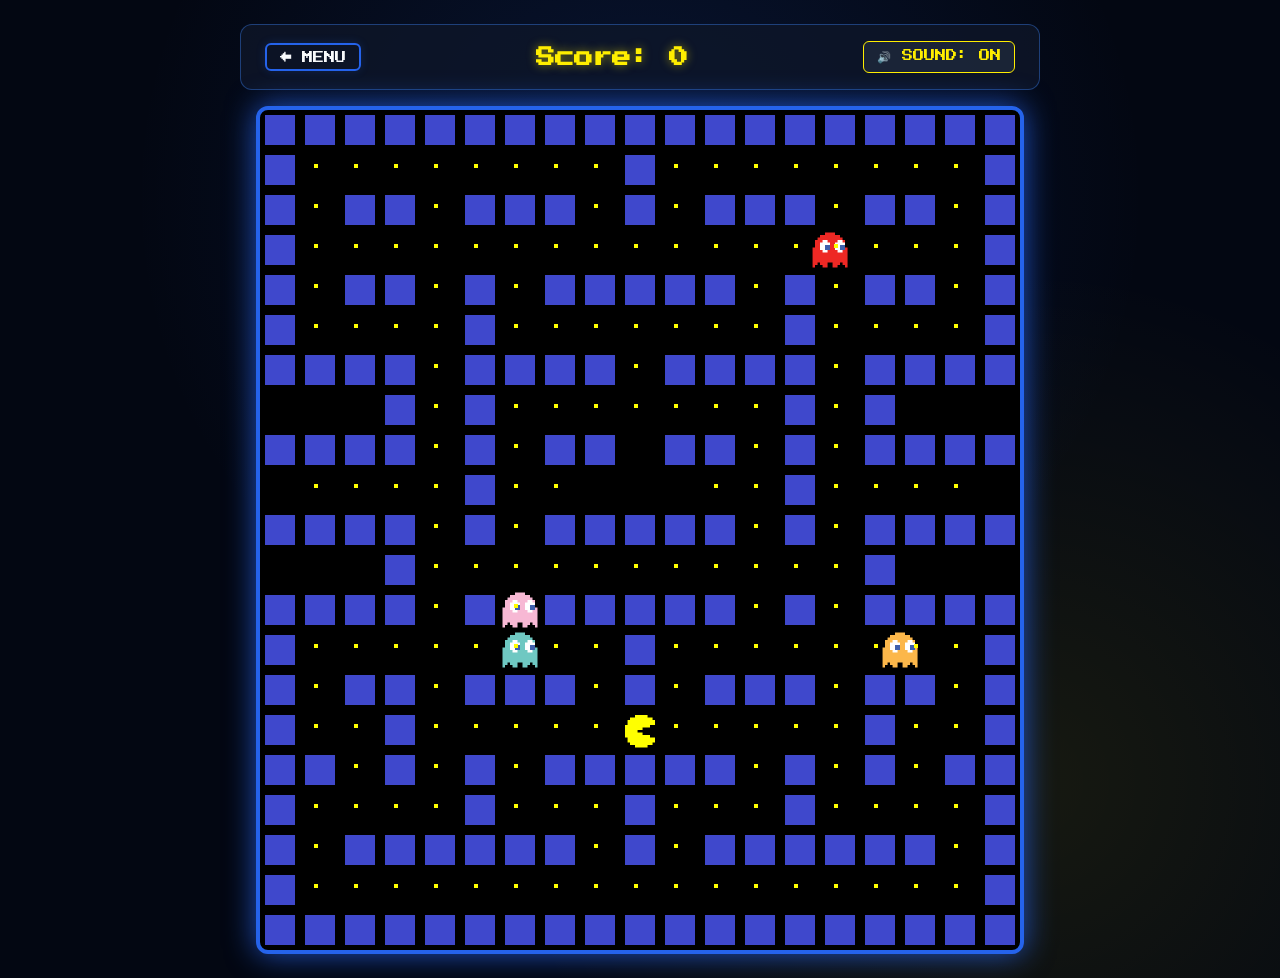
==== pages/game-screen.html @ f982c3f0 "feat: add game screen interface, arcade CSS styling, and gameplay audio support" ====
<!DOCTYPE html>
<html lang="en">

<head>
    <meta charset="UTF-8">
    <meta name="viewport" content="width=device-width, initial-scale=1.0">
    <title>Pac-Man Arcade Game Screen</title>
    <link rel="stylesheet" href="../pacman.css">
</head>

<body>
    <div class="game-container">
        <!-- Game Header / Control Bar -->
        <header class="game-header">
            <a href="../index.html" class="nav-btn" style="padding: 0.4rem 0.8rem; font-size: 0.7rem;">
                ← MENU
            </a>
            <h3 id="score">Score: 0</h3>
            <button id="gameSoundBtn" class="audio-control-btn">
                🔊 SOUND: ON
            </button>
        </header>

        <!-- Canvas Game Board -->
        <canvas id="board"></canvas>
    </div>

    <!-- Script declaration -->
    <script src="../pacman.js"></script>
</body>

</html>
---- pacman.css ----
@import url('https://fonts.googleapis.com/css2?family=Press+Start+2P&family=Outfit:wght@400;600;800&display=swap');

:root {
  --bg-color: #030712;
  --panel-bg: rgba(15, 23, 42, 0.75);
  --panel-border: rgba(59, 130, 246, 0.4);
  --pacman-yellow: #ffee00;
  --maze-blue: #2563eb;
  --neon-blue-glow: rgba(37, 99, 235, 0.8);
  --ghost-red: #ff2a2a;
  --ghost-pink: #ffb8ff;
  --ghost-cyan: #00ffff;
  --ghost-orange: #ffb852;
  --text-primary: #f8fafc;
  --text-secondary: #94a3b8;
  --font-arcade: 'Press Start 2P', monospace;
  --font-body: 'Outfit', sans-serif;
}

* {
  box-sizing: border-box;
  margin: 0;
  padding: 0;
}

body {
  font-family: var(--font-body);
  background-color: var(--bg-color);
  color: var(--text-primary);
  min-height: 100vh;
  display: flex;
  flex-direction: column;
  align-items: center;
  overflow-x: hidden;
  background-image: 
    radial-gradient(circle at 50% 20%, rgba(37, 99, 235, 0.15) 0%, transparent 50%),
    radial-gradient(circle at 80% 80%, rgba(255, 238, 0, 0.08) 0%, transparent 40%);
}

/* Header & Nav */
.navbar {
  width: 100%;
  max-width: 1200px;
  padding: 1.5rem 2rem;
  display: flex;
  justify-content: space-between;
  align-items: center;
  border-bottom: 1px solid rgba(255, 255, 255, 0.1);
  backdrop-filter: blur(10px);
  z-index: 10;
}

.brand-logo {
  display: flex;
  align-items: center;
  gap: 12px;
  text-decoration: none;
}

.brand-logo img {
  width: 36px;
  height: 36px;
  filter: drop-shadow(0 0 8px var(--pacman-yellow));
}

.brand-title {
  font-family: var(--font-arcade);
  font-size: 1.1rem;
  color: var(--pacman-yellow);
  text-shadow: 0 0 10px rgba(255, 238, 0, 0.6);
}

.nav-links {
  display: flex;
  gap: 1.5rem;
  align-items: center;
}

.nav-btn {
  font-family: var(--font-arcade);
  font-size: 0.75rem;
  padding: 0.6rem 1.2rem;
  color: var(--text-primary);
  background: transparent;
  border: 2px solid var(--maze-blue);
  border-radius: 6px;
  cursor: pointer;
  text-decoration: none;
  transition: all 0.3s ease;
  box-shadow: 0 0 10px rgba(37, 99, 235, 0.2);
}

.nav-btn:hover {
  background: var(--maze-blue);
  box-shadow: 0 0 20px var(--neon-blue-glow);
  transform: translateY(-2px);
}

.nav-btn.primary {
  background: var(--pacman-yellow);
  color: #000;
  border-color: var(--pacman-yellow);
  box-shadow: 0 0 15px rgba(255, 238, 0, 0.5);
}

.nav-btn.primary:hover {
  background: #fff033;
  box-shadow: 0 0 25px rgba(255, 238, 0, 0.8);
}

/* Landing Page Hero */
.hero-container {
  width: 100%;
  max-width: 1200px;
  padding: 3rem 2rem;
  display: grid;
  grid-template-columns: 1fr 1fr;
  gap: 3rem;
  align-items: center;
}

@media (max-width: 900px) {
  .hero-container {
    grid-template-columns: 1fr;
    text-align: center;
  }
}

.hero-content {
  display: flex;
  flex-direction: column;
  gap: 1.5rem;
}

.hero-badge {
  display: inline-flex;
  align-items: center;
  gap: 8px;
  padding: 6px 14px;
  border-radius: 20px;
  background: rgba(37, 99, 235, 0.2);
  border: 1px solid var(--maze-blue);
  font-family: var(--font-arcade);
  font-size: 0.65rem;
  color: #60a5fa;
  width: fit-content;
}

@media (max-width: 900px) {
  .hero-badge {
    margin: 0 auto;
  }
}

.hero-title {
  font-family: var(--font-arcade);
  font-size: 2.5rem;
  line-height: 1.3;
  color: var(--pacman-yellow);
  text-shadow: 0 0 20px rgba(255, 238, 0, 0.5);
}

.hero-subtitle {
  font-size: 1.15rem;
  color: var(--text-secondary);
  line-height: 1.6;
}

.cta-group {
  display: flex;
  gap: 1rem;
  margin-top: 1rem;
}

@media (max-width: 900px) {
  .cta-group {
    justify-content: center;
  }
}

.btn-arcade-play {
  font-family: var(--font-arcade);
  font-size: 0.9rem;
  padding: 1rem 2rem;
  background: var(--pacman-yellow);
  color: #000;
  text-decoration: none;
  border-radius: 8px;
  border: none;
  cursor: pointer;
  font-weight: bold;
  display: inline-flex;
  align-items: center;
  gap: 10px;
  box-shadow: 0 0 25px rgba(255, 238, 0, 0.6);
  transition: all 0.3s cubic-bezier(0.175, 0.885, 0.32, 1.275);
  animation: pulse-glow 2s infinite alternate;
}

.btn-arcade-play:hover {
  transform: scale(1.05);
  box-shadow: 0 0 35px rgba(255, 238, 0, 0.9);
}

@keyframes pulse-glow {
  0% { box-shadow: 0 0 15px rgba(255, 238, 0, 0.4); }
  100% { box-shadow: 0 0 30px rgba(255, 238, 0, 0.8); }
}

.hero-visual {
  position: relative;
  display: flex;
  justify-content: center;
}

.hero-banner-img {
  width: 100%;
  max-width: 500px;
  border-radius: 16px;
  border: 2px solid var(--maze-blue);
  box-shadow: 0 0 30px var(--neon-blue-glow);
  transition: transform 0.4s ease;
}

.hero-banner-img:hover {
  transform: scale(1.02);
}

/* Animated Pacman Dot Track */
.pacman-track {
  width: 100%;
  max-width: 1200px;
  padding: 1rem 2rem;
  margin: 1rem 0;
  background: var(--panel-bg);
  border-top: 1px solid var(--panel-border);
  border-bottom: 1px solid var(--panel-border);
  overflow: hidden;
  position: relative;
  display: flex;
  align-items: center;
  height: 60px;
}

.dots-container {
  display: flex;
  align-items: center;
  gap: 30px;
  position: absolute;
  white-space: nowrap;
  animation: move-dots 12s linear infinite;
}

.dot {
  width: 10px;
  height: 10px;
  background-color: #ffb8ae;
  border-radius: 50%;
  box-shadow: 0 0 8px #ffb8ae;
}

.dot.power {
  width: 18px;
  height: 18px;
  background-color: #ffb852;
  box-shadow: 0 0 12px #ffb852;
  animation: pulse-dot 0.8s infinite alternate;
}

@keyframes move-dots {
  from { transform: translateX(100vw); }
  to { transform: translateX(-100%); }
}

@keyframes pulse-dot {
  from { transform: scale(0.9); }
  to { transform: scale(1.2); }
}

/* Features / Showcase Grid */
.section-container {
  width: 100%;
  max-width: 1200px;
  padding: 3rem 2rem;
}

.section-header {
  text-align: center;
  margin-bottom: 3rem;
}

.section-title {
  font-family: var(--font-arcade);
  font-size: 1.5rem;
  color: var(--pacman-yellow);
  margin-bottom: 0.8rem;
}

.section-subtitle {
  color: var(--text-secondary);
  font-size: 1rem;
}

.cards-grid {
  display: grid;
  grid-template-columns: repeat(auto-fit, minmax(260px, 1fr));
  gap: 1.5rem;
}

.card {
  background: var(--panel-bg);
  border: 1px solid var(--panel-border);
  border-radius: 12px;
  padding: 1.8rem;
  display: flex;
  flex-direction: column;
  align-items: center;
  text-align: center;
  gap: 1rem;
  transition: all 0.3s ease;
  backdrop-filter: blur(8px);
}

.card:hover {
  border-color: var(--maze-blue);
  box-shadow: 0 0 25px rgba(37, 99, 235, 0.3);
  transform: translateY(-5px);
}

.card-icon-img {
  width: 60px;
  height: 60px;
  object-fit: contain;
  filter: drop-shadow(0 0 10px rgba(255, 255, 255, 0.3));
}

.card-title {
  font-family: var(--font-arcade);
  font-size: 0.95rem;
  color: var(--text-primary);
}

.card-desc {
  font-size: 0.9rem;
  color: var(--text-secondary);
  line-height: 1.5;
}

/* Ghost Roster Colors */
.ghost-red { color: var(--ghost-red); text-shadow: 0 0 10px rgba(255, 42, 42, 0.5); }
.ghost-pink { color: var(--ghost-pink); text-shadow: 0 0 10px rgba(255, 184, 255, 0.5); }
.ghost-cyan { color: var(--ghost-cyan); text-shadow: 0 0 10px rgba(0, 255, 255, 0.5); }
.ghost-orange { color: var(--ghost-orange); text-shadow: 0 0 10px rgba(255, 184, 82, 0.5); }

/* Controls guide */
.controls-grid {
  display: grid;
  grid-template-columns: repeat(2, 1fr);
  gap: 1.5rem;
  width: 100%;
}

@media (max-width: 768px) {
  .controls-grid {
    grid-template-columns: 1fr;
  }
}

.key-badge {
  display: inline-block;
  padding: 6px 12px;
  background: #1e293b;
  border: 1px solid #475569;
  border-bottom: 3px solid #334155;
  border-radius: 6px;
  font-family: var(--font-arcade);
  font-size: 0.75rem;
  color: var(--pacman-yellow);
  box-shadow: 0 2px 4px rgba(0,0,0,0.5);
}

/* Footer */
footer {
  width: 100%;
  padding: 2rem;
  margin-top: auto;
  border-top: 1px solid rgba(255, 255, 255, 0.08);
  text-align: center;
  font-family: var(--font-arcade);
  font-size: 0.7rem;
  color: var(--text-secondary);
}

/* Game Screen Layout */
.game-container {
  display: flex;
  flex-direction: column;
  align-items: center;
  padding: 1.5rem;
  width: 100%;
}

.game-header {
  display: flex;
  justify-content: space-between;
  align-items: center;
  width: 100%;
  max-width: 800px;
  margin-bottom: 1rem;
  background: var(--panel-bg);
  padding: 1rem 1.5rem;
  border-radius: 12px;
  border: 1px solid var(--panel-border);
}

#score {
  font-family: var(--font-arcade);
  font-size: 1.2rem;
  color: var(--pacman-yellow);
  text-shadow: 0 0 10px rgba(255, 238, 0, 0.5);
}

#board {
  background-color: #000;
  border: 4px solid var(--maze-blue);
  border-radius: 12px;
  box-shadow: 0 0 30px var(--neon-blue-glow);
  max-width: 100%;
  height: auto;
}

.audio-control-btn {
  font-family: var(--font-arcade);
  font-size: 0.7rem;
  background: rgba(30, 41, 59, 0.8);
  color: var(--pacman-yellow);
  border: 1px solid var(--pacman-yellow);
  padding: 0.5rem 0.8rem;
  border-radius: 6px;
  cursor: pointer;
  display: flex;
  align-items: center;
  gap: 6px;
  transition: all 0.2s ease;
}

.audio-control-btn:hover {
  background: var(--pacman-yellow);
  color: #000;
}
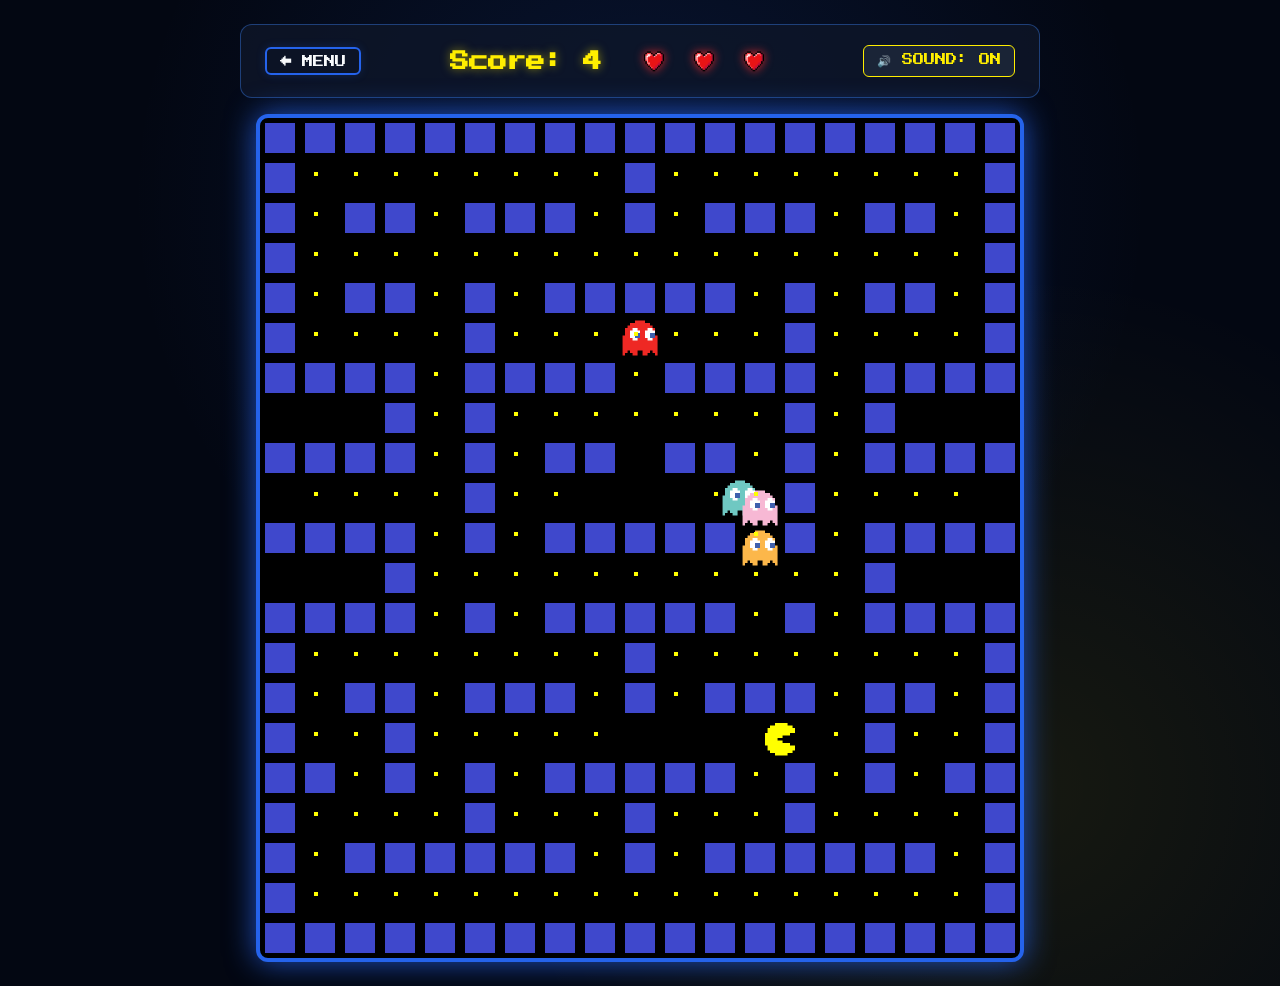
==== commit bf7b5829: "feat: add input buffering, lives system, blink animation, and respawn delay - Implement input buffer" ====
--- a/pages/game-screen.html
+++ b/pages/game-screen.html
@@ -15,7 +15,16 @@
             <a href="../index.html" class="nav-btn" style="padding: 0.4rem 0.8rem; font-size: 0.7rem;">
                 ← MENU
             </a>
-            <h3 id="score">Score: 0</h3>
+            
+            <div class="game-stats">
+                <h3 id="score">Score: 0</h3>
+                <div id="lives" class="lives-display">
+                    <img src="../images/heart.png" alt="Life" class="life-icon">
+                    <img src="../images/heart.png" alt="Life" class="life-icon">
+                    <img src="../images/heart.png" alt="Life" class="life-icon">
+                </div>
+            </div>
+
             <button id="gameSoundBtn" class="audio-control-btn">
                 🔊 SOUND: ON
             </button>
--- a/pacman.css
+++ b/pacman.css
@@ -32,7 +32,7 @@
   flex-direction: column;
   align-items: center;
   overflow-x: hidden;
-  background-image: 
+  background-image:
     radial-gradient(circle at 50% 20%, rgba(37, 99, 235, 0.15) 0%, transparent 50%),
     radial-gradient(circle at 80% 80%, rgba(255, 238, 0, 0.08) 0%, transparent 40%);
 }
@@ -203,8 +203,13 @@
 }
 
 @keyframes pulse-glow {
-  0% { box-shadow: 0 0 15px rgba(255, 238, 0, 0.4); }
-  100% { box-shadow: 0 0 30px rgba(255, 238, 0, 0.8); }
+  0% {
+    box-shadow: 0 0 15px rgba(255, 238, 0, 0.4);
+  }
+
+  100% {
+    box-shadow: 0 0 30px rgba(255, 238, 0, 0.8);
+  }
 }
 
 .hero-visual {
@@ -268,13 +273,23 @@
 }
 
 @keyframes move-dots {
-  from { transform: translateX(100vw); }
-  to { transform: translateX(-100%); }
+  from {
+    transform: translateX(100vw);
+  }
+
+  to {
+    transform: translateX(-100%);
+  }
 }
 
 @keyframes pulse-dot {
-  from { transform: scale(0.9); }
-  to { transform: scale(1.2); }
+  from {
+    transform: scale(0.9);
+  }
+
+  to {
+    transform: scale(1.2);
+  }
 }
 
 /* Features / Showcase Grid */
@@ -347,10 +362,25 @@
 }
 
 /* Ghost Roster Colors */
-.ghost-red { color: var(--ghost-red); text-shadow: 0 0 10px rgba(255, 42, 42, 0.5); }
-.ghost-pink { color: var(--ghost-pink); text-shadow: 0 0 10px rgba(255, 184, 255, 0.5); }
-.ghost-cyan { color: var(--ghost-cyan); text-shadow: 0 0 10px rgba(0, 255, 255, 0.5); }
-.ghost-orange { color: var(--ghost-orange); text-shadow: 0 0 10px rgba(255, 184, 82, 0.5); }
+.ghost-red {
+  color: var(--ghost-red);
+  text-shadow: 0 0 10px rgba(255, 42, 42, 0.5);
+}
+
+.ghost-pink {
+  color: var(--ghost-pink);
+  text-shadow: 0 0 10px rgba(255, 184, 255, 0.5);
+}
+
+.ghost-cyan {
+  color: var(--ghost-cyan);
+  text-shadow: 0 0 10px rgba(0, 255, 255, 0.5);
+}
+
+.ghost-orange {
+  color: var(--ghost-orange);
+  text-shadow: 0 0 10px rgba(255, 184, 82, 0.5);
+}
 
 /* Controls guide */
 .controls-grid {
@@ -376,7 +406,7 @@
   font-family: var(--font-arcade);
   font-size: 0.75rem;
   color: var(--pacman-yellow);
-  box-shadow: 0 2px 4px rgba(0,0,0,0.5);
+  box-shadow: 0 2px 4px rgba(0, 0, 0, 0.5);
 }
 
 /* Footer */
@@ -418,6 +448,32 @@
   font-size: 1.2rem;
   color: var(--pacman-yellow);
   text-shadow: 0 0 10px rgba(255, 238, 0, 0.5);
+}
+
+.game-stats {
+  display: flex;
+  align-items: center;
+  gap: 2rem;
+}
+
+.lives-display {
+  display: flex;
+  gap: 10px;
+  align-items: center;
+}
+
+.life-icon {
+  width: 40px;
+  height: 40px;
+  object-fit: contain;
+  filter: drop-shadow(0 0 5px rgba(255, 42, 42, 0.8));
+  transition: all 0.3s ease;
+}
+
+.life-icon.lost {
+  opacity: 0.2;
+  filter: grayscale(100%);
+  transform: scale(0.8);
 }
 
 #board {
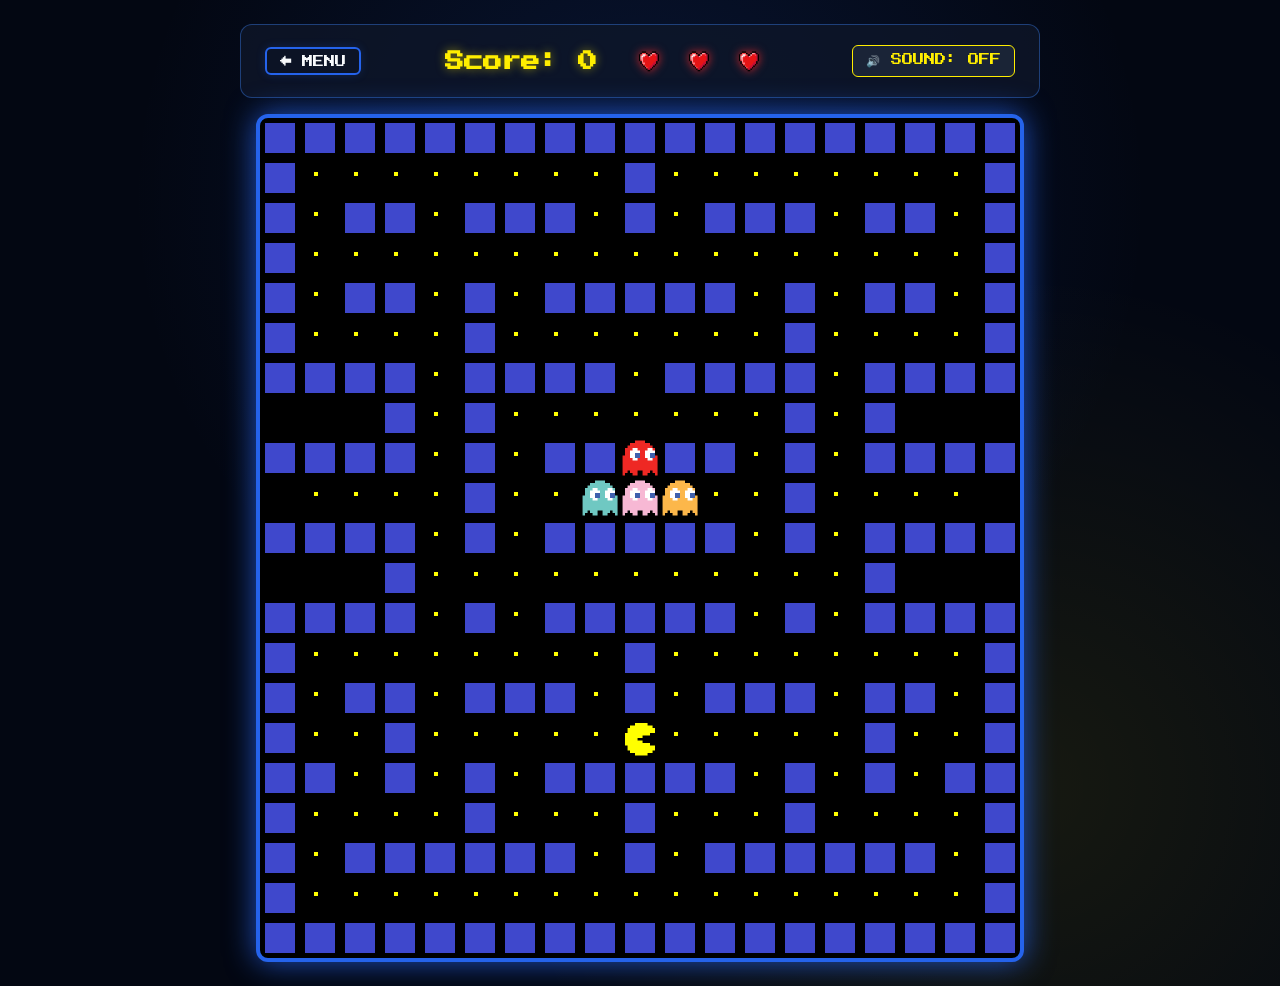
==== commit 272c3c44: "fix: resolve initial movement bug, fix premove typo, and finalize game over flow - Add fully styled " ====
--- a/pages/game-screen.html
+++ b/pages/game-screen.html
@@ -15,7 +15,7 @@
             <a href="../index.html" class="nav-btn" style="padding: 0.4rem 0.8rem; font-size: 0.7rem;">
                 ← MENU
             </a>
-            
+
             <div class="game-stats">
                 <h3 id="score">Score: 0</h3>
                 <div id="lives" class="lives-display">
@@ -26,16 +26,28 @@
             </div>
 
             <button id="gameSoundBtn" class="audio-control-btn">
-                🔊 SOUND: ON
+                🔊 SOUND: OFF
             </button>
         </header>
 
         <!-- Canvas Game Board -->
         <canvas id="board"></canvas>
+
+        <!-- Game Over Overlay -->
+        <div id="gameOverOverlay" class="game-over-overlay hidden">
+            <div class="game-over-content">
+                <h2>GAME OVER</h2>
+                <p id="finalScoreText">Final Score: 0</p>
+                <div class="game-over-buttons">
+                    <button id="playAgainBtn" class="nav-btn primary-btn">PLAY AGAIN</button>
+                    <a href="../index.html" class="nav-btn secondary-btn">MAIN MENU</a>
+                </div>
+            </div>
+        </div>
     </div>
 
     <!-- Script declaration -->
     <script src="../pacman.js"></script>
 </body>
 
-</html>
+</html>
--- a/pacman.css
+++ b/pacman.css
@@ -503,4 +503,91 @@
 .audio-control-btn:hover {
   background: var(--pacman-yellow);
   color: #000;
-}+}
+/* --- GAME OVER OVERLAY --- */
+.game-over-overlay {
+  position: fixed;
+  top: 0;
+  left: 0;
+  width: 100%;
+  height: 100%;
+  background: rgba(0, 0, 0, 0.85);
+  backdrop-filter: blur(8px);
+  display: flex;
+  justify-content: center;
+  align-items: center;
+  z-index: 1000;
+  opacity: 1;
+  transition: opacity 0.4s ease;
+}
+
+.game-over-overlay.hidden {
+  opacity: 0;
+  pointer-events: none;
+}
+
+.game-over-content {
+  background: rgba(15, 23, 42, 0.9);
+  border: 2px solid var(--pacman-yellow);
+  box-shadow: 0 0 30px rgba(255, 238, 0, 0.4);
+  padding: 3rem 4rem;
+  border-radius: 16px;
+  text-align: center;
+  display: flex;
+  flex-direction: column;
+  gap: 1.5rem;
+  animation: popIn 0.5s cubic-bezier(0.175, 0.885, 0.32, 1.275);
+}
+
+.game-over-content h2 {
+  font-family: var(--font-arcade);
+  color: #ff2a2a;
+  font-size: 3rem;
+  margin: 0;
+  text-shadow: 0 0 15px rgba(255, 42, 42, 0.6);
+  letter-spacing: 2px;
+}
+
+#finalScoreText {
+  font-family: var(--font-arcade);
+  color: #fff;
+  font-size: 1.2rem;
+  margin: 0;
+  margin-bottom: 1rem;
+}
+
+.game-over-buttons {
+  display: flex;
+  gap: 1.5rem;
+  justify-content: center;
+}
+
+.game-over-buttons .nav-btn {
+  font-size: 0.9rem;
+  padding: 0.8rem 1.5rem;
+  width: auto;
+  border-radius: 8px;
+}
+
+.game-over-buttons .secondary-btn {
+  background: transparent;
+  color: var(--pacman-yellow);
+  border: 2px solid var(--pacman-yellow);
+  box-shadow: none;
+}
+
+.game-over-buttons .secondary-btn:hover {
+  background: rgba(255, 238, 0, 0.1);
+  box-shadow: 0 0 15px rgba(255, 238, 0, 0.3);
+}
+
+@keyframes popIn {
+  from {
+    transform: scale(0.8);
+    opacity: 0;
+  }
+  to {
+    transform: scale(1);
+    opacity: 1;
+  }
+}
